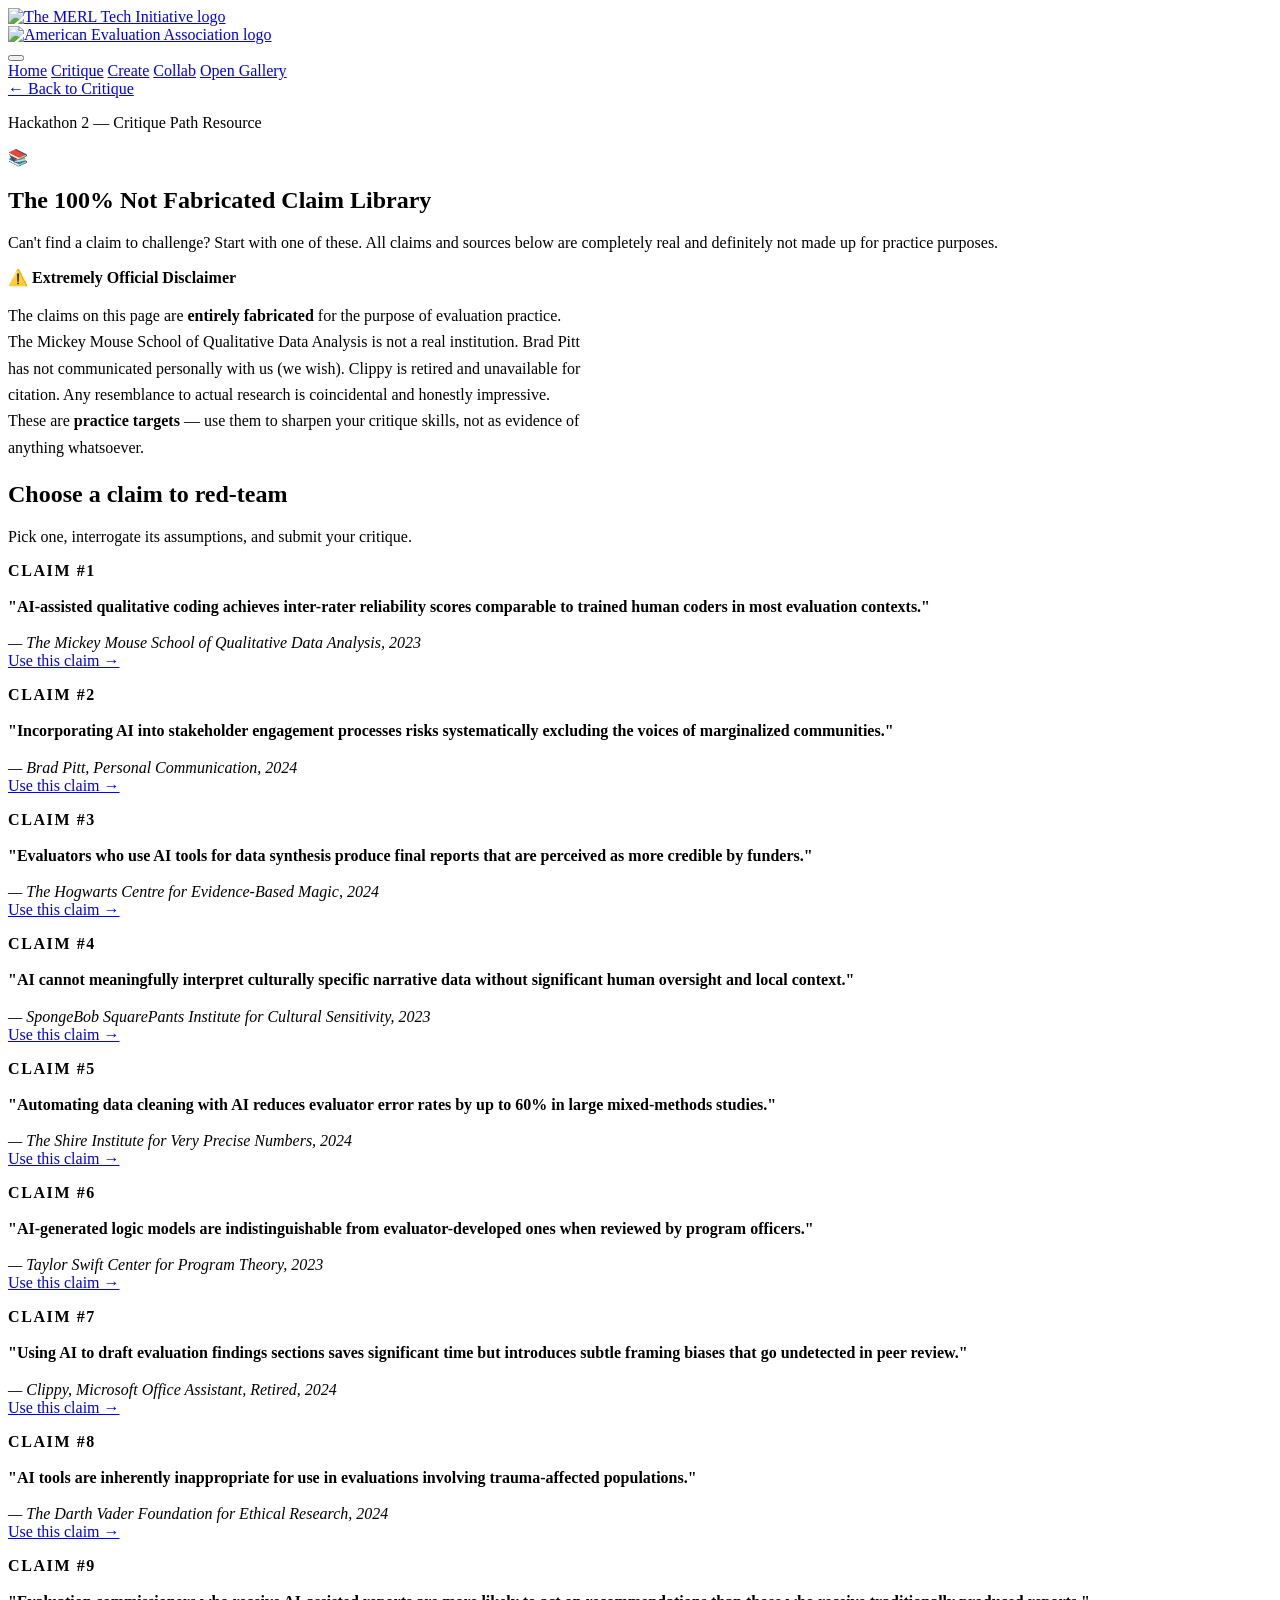
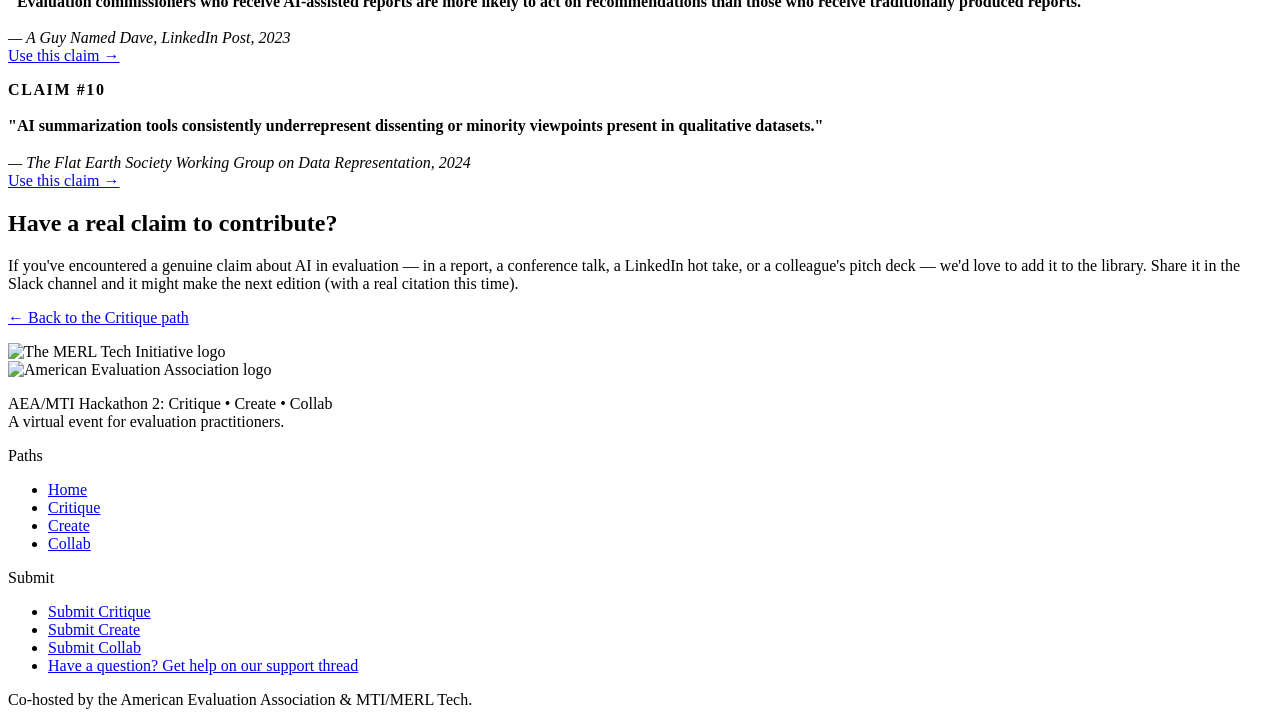
==== pages/claims-library.html @ 25368d0f "support page" ====
<!DOCTYPE html>
<html lang="en">
<head>
  <meta charset="UTF-8">
  <meta name="viewport" content="width=device-width, initial-scale=1.0">
  <meta name="description" content="A library of 10 fabricated-but-believable claims about AI in evaluation — practice targets for the Red-Team a Claim activity.">
  <title>The 100% Not Fabricated Claim Library — AEA/MTI Hackathon 2</title>
  <link rel="stylesheet" href="assets/brand/brand.css">
  <link rel="stylesheet" href="assets/css/styles.css">
</head>
<body>

  <!-- ======================================================================
       HEADER / NAV
       ====================================================================== -->
  <header class="site-header">
    <div class="container">
      <div class="cobrand-logos">
        <a href="https://www.merltech.org" class="logo-link logo-link--merl" aria-label="MERL Tech" target="_blank" rel="noopener">
          <img src="assets/brand/MTI%20black%20w%20color%20horizontal%20(5).png" alt="The MERL Tech Initiative logo">
        </a>
        <div class="cobrand-divider" aria-hidden="true"></div>
        <a href="https://www.eval.org" class="logo-link logo-link--aea" aria-label="American Evaluation Association" target="_blank" rel="noopener">
          <img src="assets/brand/AEA letters.png" alt="American Evaluation Association logo">
        </a>
      </div>

      <button class="nav-toggle" aria-label="Toggle navigation" aria-expanded="false" aria-controls="site-nav">
        <span class="hamburger" aria-hidden="true"></span>
      </button>

      <nav class="site-nav" id="site-nav" aria-label="Main navigation">
        <a href="index.html">Home</a>
        <a href="critique.html" class="active">Critique</a>
        <a href="create.html">Create</a>
        <a href="collab.html">Collab</a>
        <a href="gallery.html" class="nav-cta">Open Gallery</a>
      </nav>
    </div>
  </header>

  <main>

    <!-- Breadcrumb / back nav -->
    <div class="back-nav-wrap">
      <div class="container">
        <a href="critique.html" class="back-nav">
          <span aria-hidden="true">&larr;</span> Back to Critique
        </a>
      </div>
    </div>

    <!-- ====================================================================
         PAGE HERO
         ==================================================================== -->
    <section class="path-hero path-hero--critique" aria-labelledby="page-title">
      <div class="container">
        <p class="path-hero__eyebrow">Hackathon 2 &mdash; Critique Path Resource</p>
        <span class="path-hero__icon" aria-hidden="true">&#128218;</span>
        <h1 class="path-hero__title" id="page-title">The 100% Not Fabricated Claim Library</h1>
        <p class="path-hero__tagline">Can't find a claim to challenge? Start with one of these. All claims and sources below are completely real and definitely not made up for practice purposes.</p>
      </div>
    </section>

    <!-- ====================================================================
         DISCLAIMER CALLOUT
         ==================================================================== -->
    <section class="section--light" style="padding-block: var(--space-xl);" aria-label="Disclaimer">
      <div class="container">
        <div style="
          background: var(--color-yellow-tint);
          border: 2px solid var(--color-yellow);
          border-left: 6px solid var(--color-yellow);
          border-radius: var(--radius);
          padding: var(--space-lg) var(--space-xl);
          max-width: 72ch;
        " role="note">
          <p style="font-weight: 700; font-size: var(--text-lg); margin-bottom: var(--space-xs);">
            &#9888;&#65039; Extremely Official Disclaimer
          </p>
          <p style="color: var(--color-text); line-height: 1.65;">
            The claims on this page are <strong>entirely fabricated</strong> for the purpose of evaluation practice. The Mickey Mouse School of Qualitative Data Analysis is not a real institution. Brad Pitt has not communicated personally with us (we wish). Clippy is retired and unavailable for citation. Any resemblance to actual research is coincidental and honestly impressive. These are <strong>practice targets</strong> — use them to sharpen your critique skills, not as evidence of anything whatsoever.
          </p>
        </div>
      </div>
    </section>

    <!-- ====================================================================
         CLAIM CARDS
         ==================================================================== -->
    <section class="options-section" aria-labelledby="claims-heading">
      <div class="container">
        <h2 class="section-heading" id="claims-heading">Choose a claim to red-team</h2>
        <p class="section-subheading">Pick one, interrogate its assumptions, and submit your critique.</p>

        <div class="option-cards">

          <!-- Claim 1 -->
          <article class="option-card option-card--critique" aria-labelledby="claim1-heading">
            <p style="font-size: var(--text-xs); font-weight: 700; letter-spacing: 0.1em; text-transform: uppercase; color: var(--color-critique); margin-bottom: var(--space-sm);">Claim #1</p>
            <p class="option-card__name" id="claim1-heading" style="font-size: var(--text-lg); font-weight: 700; line-height: 1.4; margin-bottom: var(--space-md);">
              "AI-assisted qualitative coding achieves inter-rater reliability scores comparable to trained human coders in most evaluation contexts."
            </p>
            <p style="font-size: var(--text-sm); color: var(--color-muted); font-style: italic; margin-bottom: var(--space-lg);">
              — The Mickey Mouse School of Qualitative Data Analysis, 2023
            </p>
            <a href="form-critique.html" class="btn btn--critique btn--sm">Use this claim &rarr;</a>
          </article>

          <!-- Claim 2 -->
          <article class="option-card option-card--critique" aria-labelledby="claim2-heading">
            <p style="font-size: var(--text-xs); font-weight: 700; letter-spacing: 0.1em; text-transform: uppercase; color: var(--color-critique); margin-bottom: var(--space-sm);">Claim #2</p>
            <p class="option-card__name" id="claim2-heading" style="font-size: var(--text-lg); font-weight: 700; line-height: 1.4; margin-bottom: var(--space-md);">
              "Incorporating AI into stakeholder engagement processes risks systematically excluding the voices of marginalized communities."
            </p>
            <p style="font-size: var(--text-sm); color: var(--color-muted); font-style: italic; margin-bottom: var(--space-lg);">
              — Brad Pitt, Personal Communication, 2024
            </p>
            <a href="form-critique.html" class="btn btn--critique btn--sm">Use this claim &rarr;</a>
          </article>

          <!-- Claim 3 -->
          <article class="option-card option-card--critique" aria-labelledby="claim3-heading">
            <p style="font-size: var(--text-xs); font-weight: 700; letter-spacing: 0.1em; text-transform: uppercase; color: var(--color-critique); margin-bottom: var(--space-sm);">Claim #3</p>
            <p class="option-card__name" id="claim3-heading" style="font-size: var(--text-lg); font-weight: 700; line-height: 1.4; margin-bottom: var(--space-md);">
              "Evaluators who use AI tools for data synthesis produce final reports that are perceived as more credible by funders."
            </p>
            <p style="font-size: var(--text-sm); color: var(--color-muted); font-style: italic; margin-bottom: var(--space-lg);">
              — The Hogwarts Centre for Evidence-Based Magic, 2024
            </p>
            <a href="form-critique.html" class="btn btn--critique btn--sm">Use this claim &rarr;</a>
          </article>

          <!-- Claim 4 -->
          <article class="option-card option-card--critique" aria-labelledby="claim4-heading">
            <p style="font-size: var(--text-xs); font-weight: 700; letter-spacing: 0.1em; text-transform: uppercase; color: var(--color-critique); margin-bottom: var(--space-sm);">Claim #4</p>
            <p class="option-card__name" id="claim4-heading" style="font-size: var(--text-lg); font-weight: 700; line-height: 1.4; margin-bottom: var(--space-md);">
              "AI cannot meaningfully interpret culturally specific narrative data without significant human oversight and local context."
            </p>
            <p style="font-size: var(--text-sm); color: var(--color-muted); font-style: italic; margin-bottom: var(--space-lg);">
              — SpongeBob SquarePants Institute for Cultural Sensitivity, 2023
            </p>
            <a href="form-critique.html" class="btn btn--critique btn--sm">Use this claim &rarr;</a>
          </article>

          <!-- Claim 5 -->
          <article class="option-card option-card--critique" aria-labelledby="claim5-heading">
            <p style="font-size: var(--text-xs); font-weight: 700; letter-spacing: 0.1em; text-transform: uppercase; color: var(--color-critique); margin-bottom: var(--space-sm);">Claim #5</p>
            <p class="option-card__name" id="claim5-heading" style="font-size: var(--text-lg); font-weight: 700; line-height: 1.4; margin-bottom: var(--space-md);">
              "Automating data cleaning with AI reduces evaluator error rates by up to 60% in large mixed-methods studies."
            </p>
            <p style="font-size: var(--text-sm); color: var(--color-muted); font-style: italic; margin-bottom: var(--space-lg);">
              — The Shire Institute for Very Precise Numbers, 2024
            </p>
            <a href="form-critique.html" class="btn btn--critique btn--sm">Use this claim &rarr;</a>
          </article>

          <!-- Claim 6 -->
          <article class="option-card option-card--critique" aria-labelledby="claim6-heading">
            <p style="font-size: var(--text-xs); font-weight: 700; letter-spacing: 0.1em; text-transform: uppercase; color: var(--color-critique); margin-bottom: var(--space-sm);">Claim #6</p>
            <p class="option-card__name" id="claim6-heading" style="font-size: var(--text-lg); font-weight: 700; line-height: 1.4; margin-bottom: var(--space-md);">
              "AI-generated logic models are indistinguishable from evaluator-developed ones when reviewed by program officers."
            </p>
            <p style="font-size: var(--text-sm); color: var(--color-muted); font-style: italic; margin-bottom: var(--space-lg);">
              — Taylor Swift Center for Program Theory, 2023
            </p>
            <a href="form-critique.html" class="btn btn--critique btn--sm">Use this claim &rarr;</a>
          </article>

          <!-- Claim 7 -->
          <article class="option-card option-card--critique" aria-labelledby="claim7-heading">
            <p style="font-size: var(--text-xs); font-weight: 700; letter-spacing: 0.1em; text-transform: uppercase; color: var(--color-critique); margin-bottom: var(--space-sm);">Claim #7</p>
            <p class="option-card__name" id="claim7-heading" style="font-size: var(--text-lg); font-weight: 700; line-height: 1.4; margin-bottom: var(--space-md);">
              "Using AI to draft evaluation findings sections saves significant time but introduces subtle framing biases that go undetected in peer review."
            </p>
            <p style="font-size: var(--text-sm); color: var(--color-muted); font-style: italic; margin-bottom: var(--space-lg);">
              — Clippy, Microsoft Office Assistant, Retired, 2024
            </p>
            <a href="form-critique.html" class="btn btn--critique btn--sm">Use this claim &rarr;</a>
          </article>

          <!-- Claim 8 -->
          <article class="option-card option-card--critique" aria-labelledby="claim8-heading">
            <p style="font-size: var(--text-xs); font-weight: 700; letter-spacing: 0.1em; text-transform: uppercase; color: var(--color-critique); margin-bottom: var(--space-sm);">Claim #8</p>
            <p class="option-card__name" id="claim8-heading" style="font-size: var(--text-lg); font-weight: 700; line-height: 1.4; margin-bottom: var(--space-md);">
              "AI tools are inherently inappropriate for use in evaluations involving trauma-affected populations."
            </p>
            <p style="font-size: var(--text-sm); color: var(--color-muted); font-style: italic; margin-bottom: var(--space-lg);">
              — The Darth Vader Foundation for Ethical Research, 2024
            </p>
            <a href="form-critique.html" class="btn btn--critique btn--sm">Use this claim &rarr;</a>
          </article>

          <!-- Claim 9 -->
          <article class="option-card option-card--critique" aria-labelledby="claim9-heading">
            <p style="font-size: var(--text-xs); font-weight: 700; letter-spacing: 0.1em; text-transform: uppercase; color: var(--color-critique); margin-bottom: var(--space-sm);">Claim #9</p>
            <p class="option-card__name" id="claim9-heading" style="font-size: var(--text-lg); font-weight: 700; line-height: 1.4; margin-bottom: var(--space-md);">
              "Evaluation commissioners who receive AI-assisted reports are more likely to act on recommendations than those who receive traditionally produced reports."
            </p>
            <p style="font-size: var(--text-sm); color: var(--color-muted); font-style: italic; margin-bottom: var(--space-lg);">
              — A Guy Named Dave, LinkedIn Post, 2023
            </p>
            <a href="form-critique.html" class="btn btn--critique btn--sm">Use this claim &rarr;</a>
          </article>

          <!-- Claim 10 -->
          <article class="option-card option-card--critique" aria-labelledby="claim10-heading">
            <p style="font-size: var(--text-xs); font-weight: 700; letter-spacing: 0.1em; text-transform: uppercase; color: var(--color-critique); margin-bottom: var(--space-sm);">Claim #10</p>
            <p class="option-card__name" id="claim10-heading" style="font-size: var(--text-lg); font-weight: 700; line-height: 1.4; margin-bottom: var(--space-md);">
              "AI summarization tools consistently underrepresent dissenting or minority viewpoints present in qualitative datasets."
            </p>
            <p style="font-size: var(--text-sm); color: var(--color-muted); font-style: italic; margin-bottom: var(--space-lg);">
              — The Flat Earth Society Working Group on Data Representation, 2024
            </p>
            <a href="form-critique.html" class="btn btn--critique btn--sm">Use this claim &rarr;</a>
          </article>

        </div>
      </div>
    </section>

    <!-- ====================================================================
         CLOSING NOTE
         ==================================================================== -->
    <section class="prose-section section--light" aria-labelledby="closing-heading">
      <div class="container">
        <div class="prose-section__content">
          <h2 class="section-heading" id="closing-heading">Have a real claim to contribute?</h2>
          <p>
            If you've encountered a genuine claim about AI in evaluation — in a report, a conference talk, a LinkedIn hot take, or a colleague's pitch deck — we'd love to add it to the library. Share it in the Slack channel and it might make the next edition (with a real citation this time).
          </p>
          <p style="margin-top: var(--space-md);">
            <a href="critique.html">&larr; Back to the Critique path</a>
          </p>
        </div>
      </div>
    </section>

  </main>

  <!-- ========================================================================
       FOOTER
       ======================================================================== -->
  <footer class="site-footer" aria-label="Site footer">
    <div class="container">
      <div class="site-footer__grid">

        <div class="site-footer__brand">
          <div class="site-footer__cobrand">
            <img src="assets/brand/MTI%20white%20w%20color%20horizontal%20(3).png" alt="The MERL Tech Initiative logo" class="logo-mti">
            <div class="site-footer__cobrand-divider" aria-hidden="true"></div>
            <img src="assets/brand/AEA letters.png" alt="American Evaluation Association logo" class="logo-aea">
          </div>
          <p class="site-footer__tagline">
            AEA/MTI Hackathon 2: Critique &bull; Create &bull; Collab<br>
            A virtual event for evaluation practitioners.
          </p>
        </div>

        <div>
          <p class="site-footer__heading">Paths</p>
          <ul class="site-footer__links">
            <li><a href="index.html">Home</a></li>
            <li><a href="critique.html">Critique</a></li>
            <li><a href="create.html">Create</a></li>
            <li><a href="collab.html">Collab</a></li>
          </ul>
        </div>

        <div>
          <p class="site-footer__heading">Submit</p>
          <ul class="site-footer__links">
            <li><a href="form-critique.html">Submit Critique</a></li>
            <li><a href="form-create.html">Submit Create</a></li>
            <li><a href="form-collab.html">Submit Collab</a></li>
            
            <li><a href="https://www.linkedin.com/feed/update/urn:li:activity:7429130033077673986?utm_source=social_share_send&utm_medium=member_desktop_web&rcm=ACoAAAY7fY0BHseDUt62OCeq4Hfz7bbbqnD1Fi0" target="_blank" rel="noopener">Have a question? Get help on our support thread</a></li>
          </ul>
        </div>

      </div>
      <div class="site-footer__bottom">
        Co-hosted by the American Evaluation Association &amp; MTI/MERL Tech.
      </div>
    </div>
  </footer>

  <script>
    const toggle = document.querySelector('.nav-toggle');
    const nav    = document.getElementById('site-nav');
    toggle.addEventListener('click', () => {
      const expanded = toggle.getAttribute('aria-expanded') === 'true';
      toggle.setAttribute('aria-expanded', String(!expanded));
      nav.classList.toggle('is-open');
    });
    nav.querySelectorAll('a').forEach(link => {
      link.addEventListener('click', () => {
        toggle.setAttribute('aria-expanded', 'false');
        nav.classList.remove('is-open');
      });
    });
  </script>

</body>
</html>
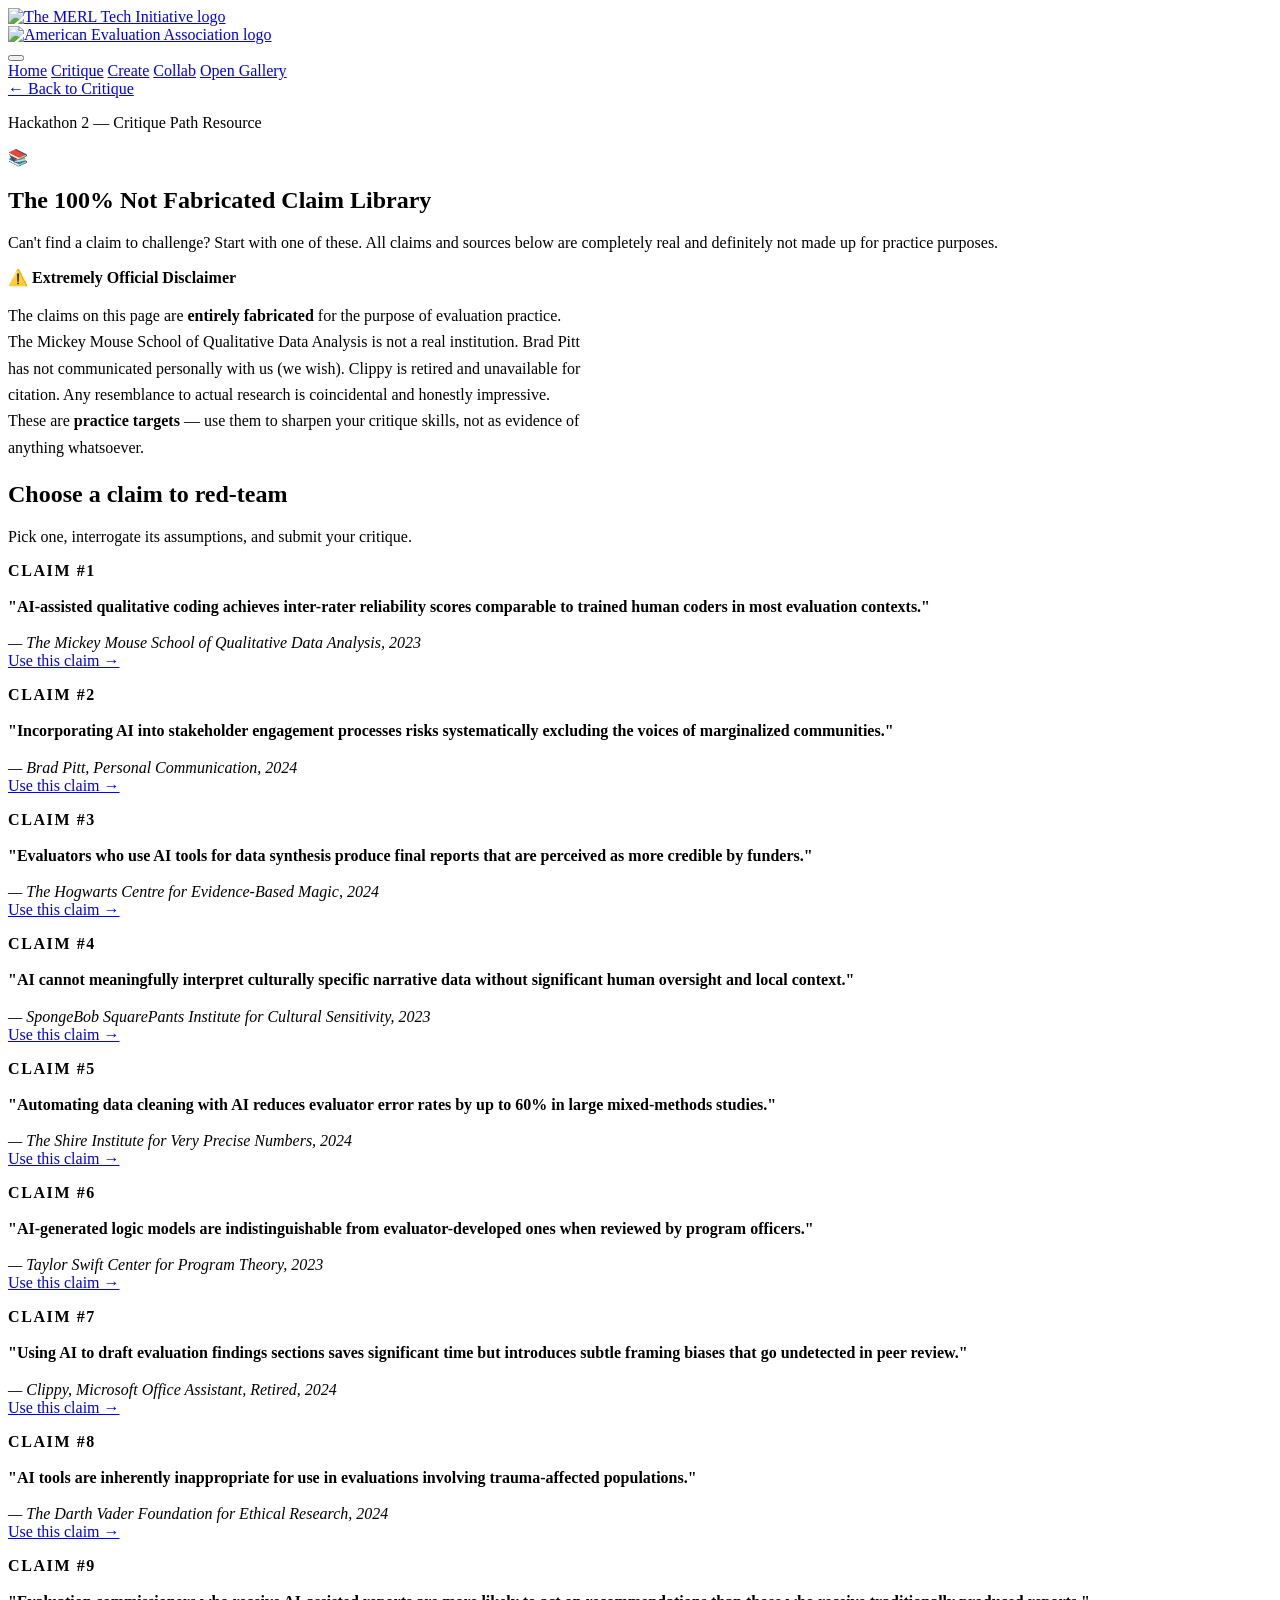
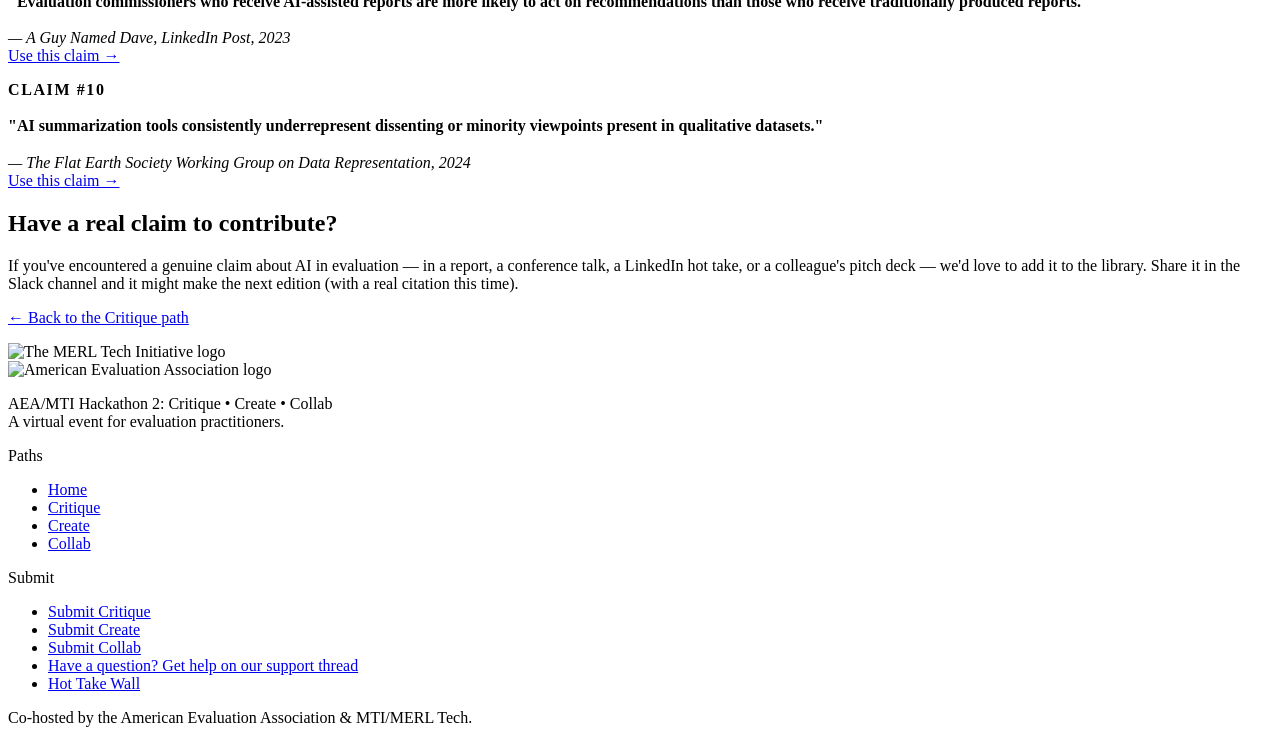
==== commit 90132396: "hot take footer" ====
--- a/pages/claims-library.html
+++ b/pages/claims-library.html
@@ -275,6 +275,7 @@
             <li><a href="form-collab.html">Submit Collab</a></li>
             
             <li><a href="https://www.linkedin.com/feed/update/urn:li:activity:7429130033077673986?utm_source=social_share_send&utm_medium=member_desktop_web&rcm=ACoAAAY7fY0BHseDUt62OCeq4Hfz7bbbqnD1Fi0" target="_blank" rel="noopener">Have a question? Get help on our support thread</a></li>
+            <li><a href="hot-take-wall.html">Hot Take Wall</a></li>
           </ul>
         </div>
 
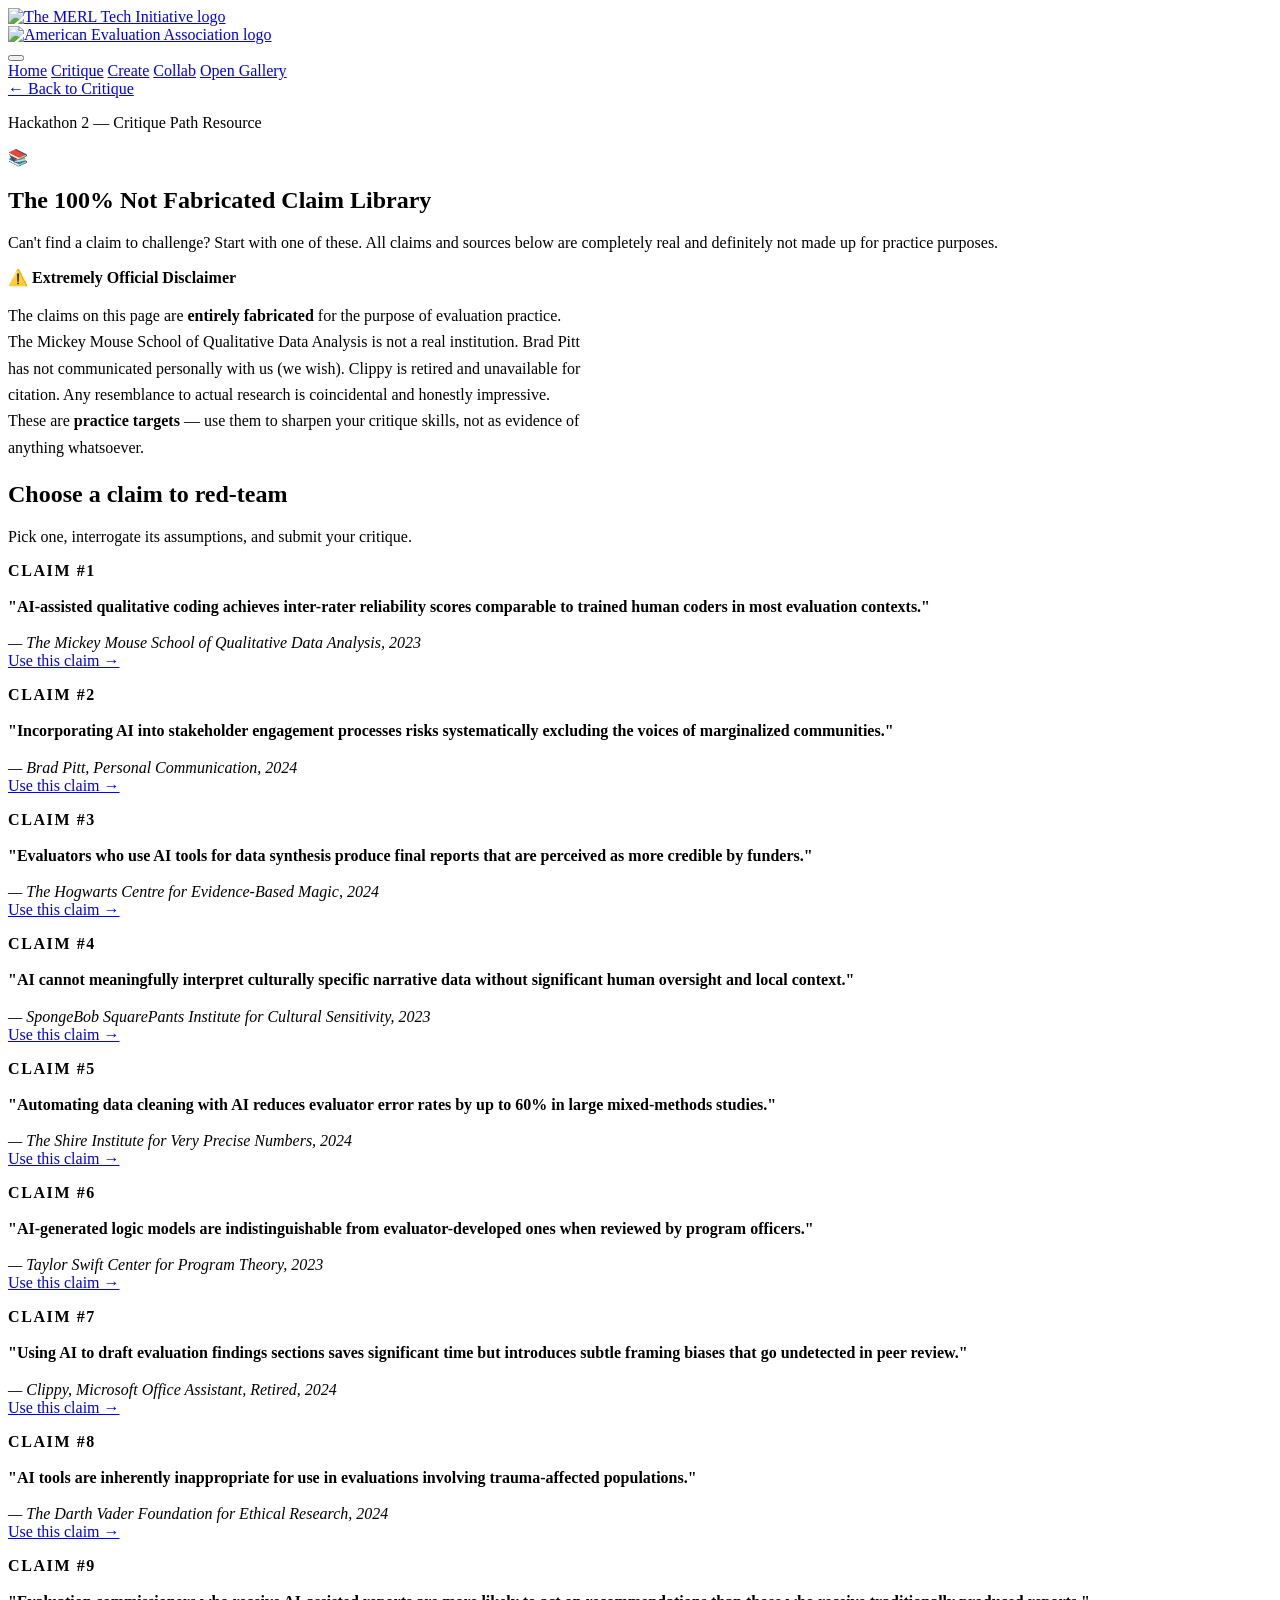
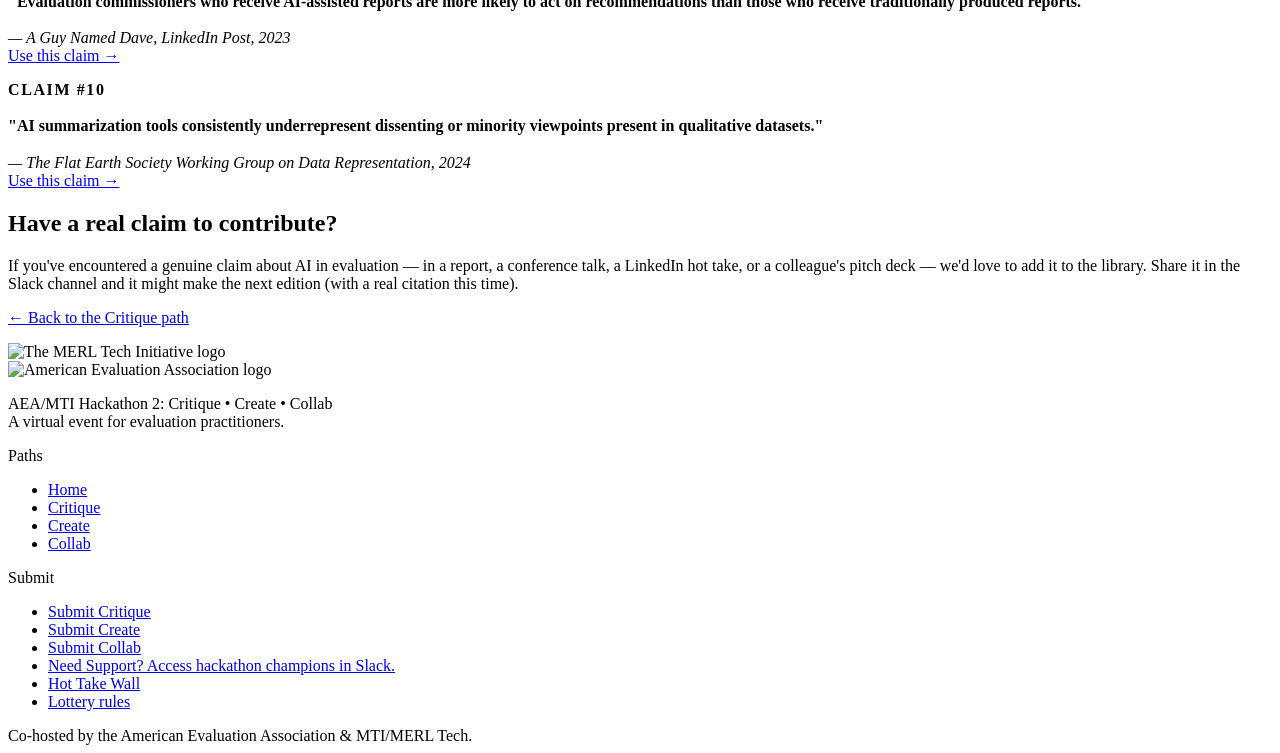
==== commit 8c4c1da5: "replace LinkedIn support link with Slack channel across all pages Co-Authored-By: Claude Sonnet 4.6 " ====
--- a/pages/claims-library.html
+++ b/pages/claims-library.html
@@ -274,8 +274,9 @@
             <li><a href="form-create.html">Submit Create</a></li>
             <li><a href="form-collab.html">Submit Collab</a></li>
             
-            <li><a href="https://www.linkedin.com/feed/update/urn:li:activity:7429130033077673986?utm_source=social_share_send&utm_medium=member_desktop_web&rcm=ACoAAAY7fY0BHseDUt62OCeq4Hfz7bbbqnD1Fi0" target="_blank" rel="noopener">Have a question? Get help on our support thread</a></li>
+            <li><a href="https://app.slack.com/client/TMSSCQ78T/C0APKL297L7" target="_blank" rel="noopener">Need Support? Access hackathon champions in Slack.</a></li>
             <li><a href="hot-take-wall.html">Hot Take Wall</a></li>
+            <li><a href="lottery-rules.html">Lottery rules</a></li>
           </ul>
         </div>
 
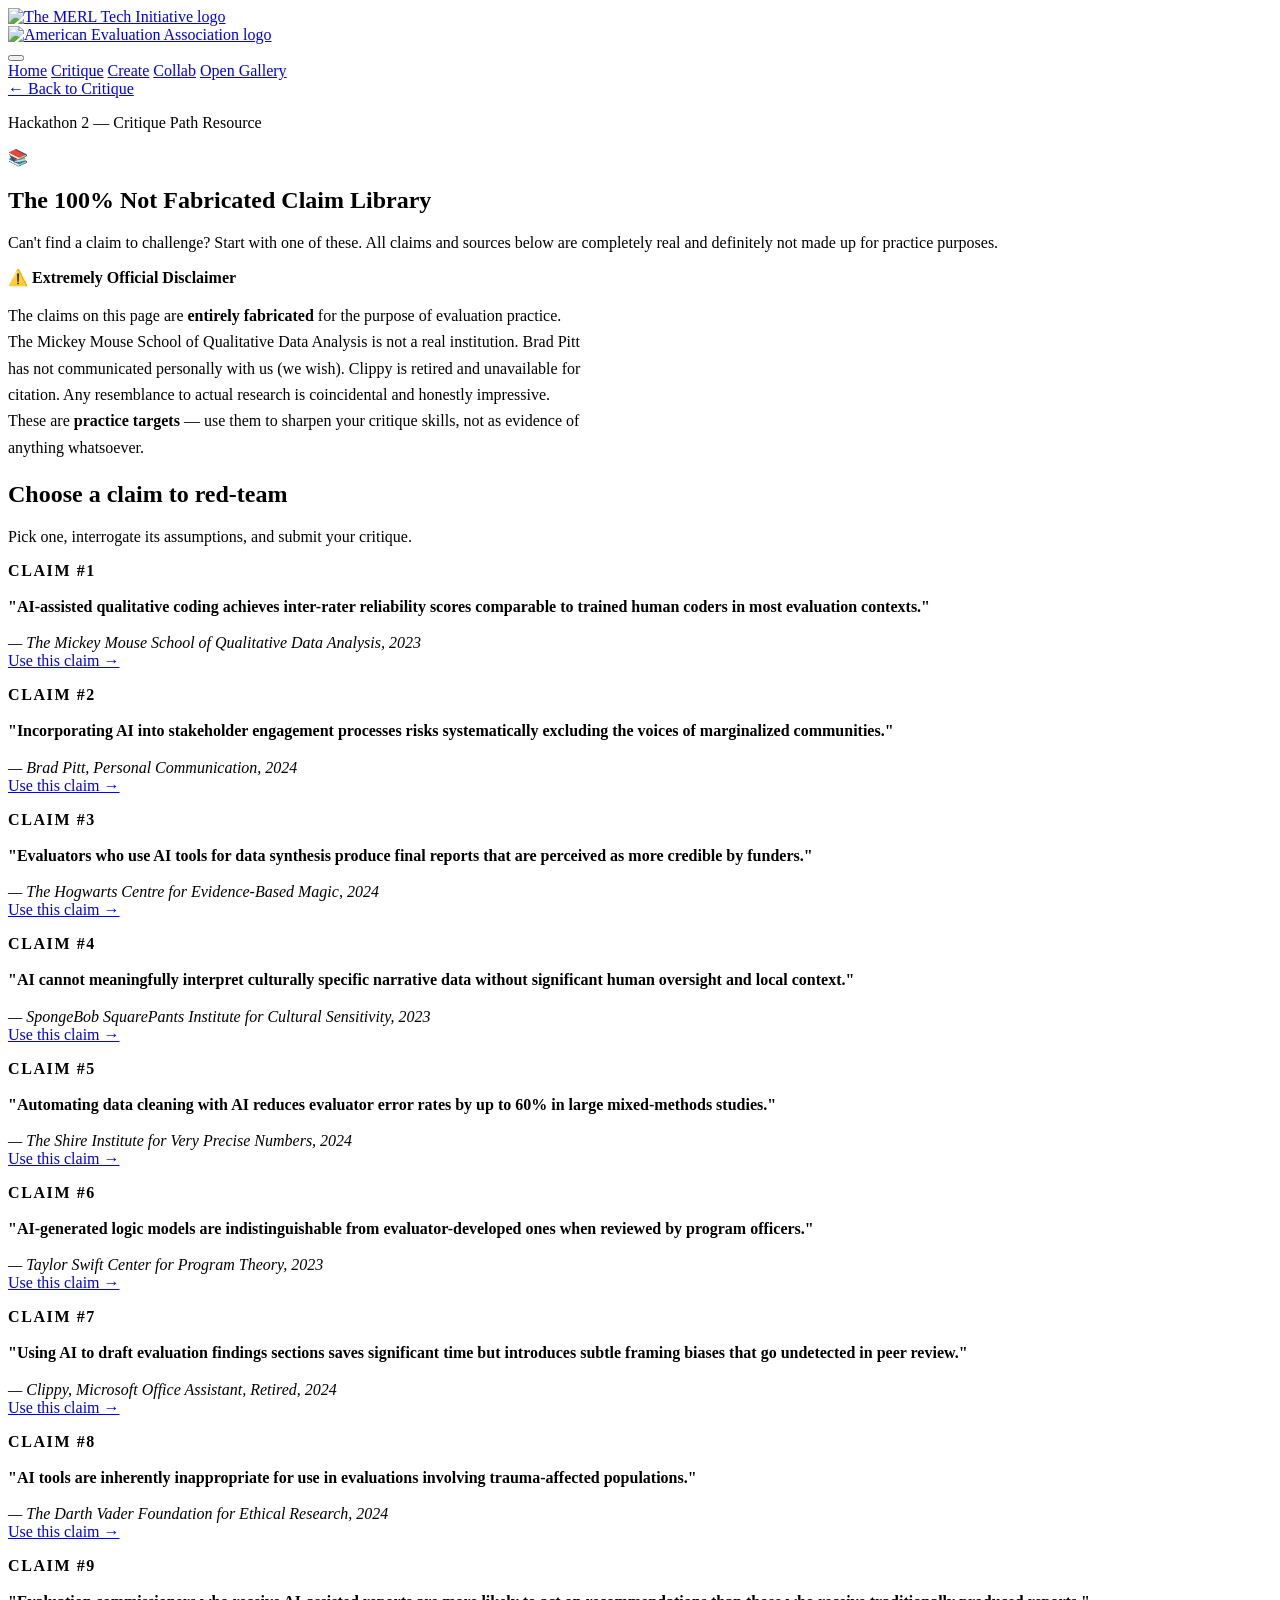
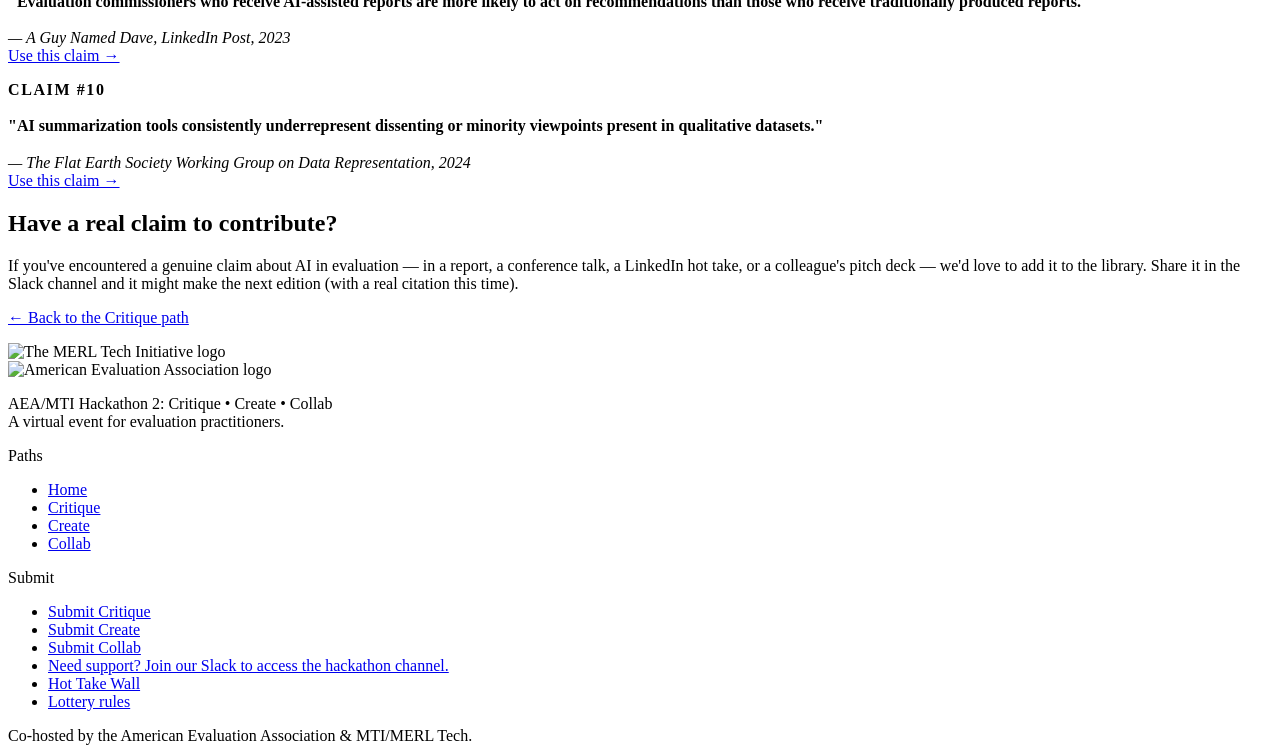
==== commit e13786a7: "update Slack support link URL and text across all pages Co-Authored-By: Claude Sonnet 4.6 <noreply@a" ====
--- a/pages/claims-library.html
+++ b/pages/claims-library.html
@@ -274,7 +274,7 @@
             <li><a href="form-create.html">Submit Create</a></li>
             <li><a href="form-collab.html">Submit Collab</a></li>
             
-            <li><a href="https://app.slack.com/client/TMSSCQ78T/C0APKL297L7" target="_blank" rel="noopener">Need Support? Access hackathon champions in Slack.</a></li>
+            <li><a href="https://docs.google.com/forms/d/e/1FAIpQLSeVwKueVb0ZkyGOTK9EaOwVVYNubR9XfIdwF8cpMh72be8ARA/viewform" target="_blank" rel="noopener">Need support? Join our Slack to access the hackathon channel.</a></li>
             <li><a href="hot-take-wall.html">Hot Take Wall</a></li>
             <li><a href="lottery-rules.html">Lottery rules</a></li>
           </ul>
